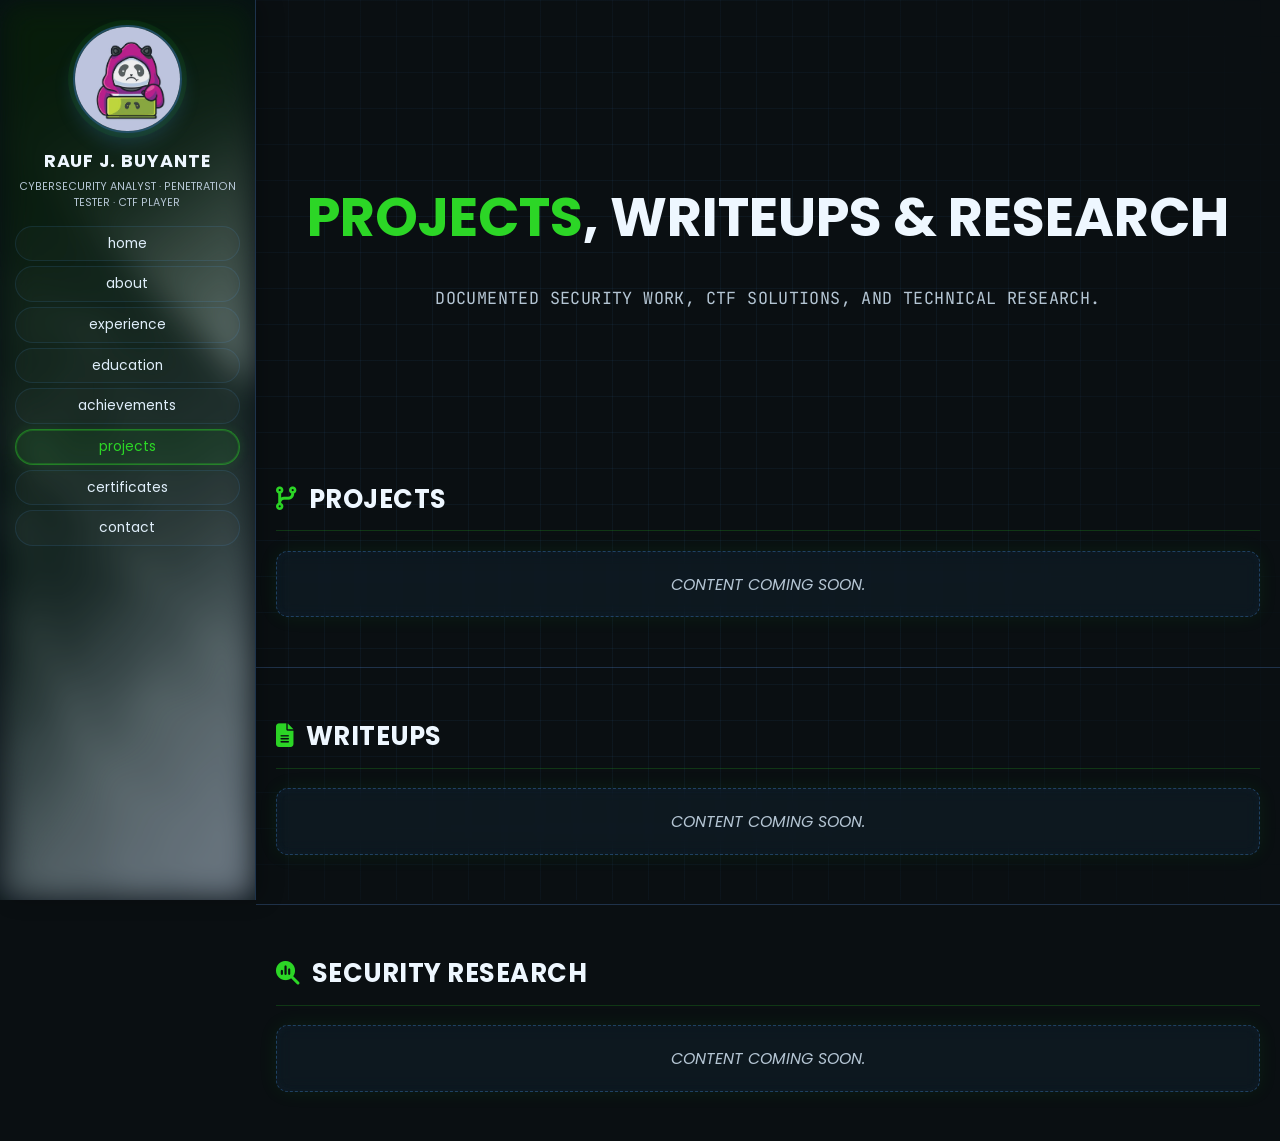
==== projects.html @ e880f60f "Update portfolio 9" ====
<!DOCTYPE html>
<html lang="en">

<head>
    <meta charset="UTF-8">
    <meta http-equiv="X-UA-Compatible" content="IE=edge">
    <meta name="viewport" content="width=device-width, initial-scale=1.0">
    <title>Projects, Writeups & Security Research | Rauf J. Buyante</title>
    <link rel="icon" href="image/icon-browser.png" type="image/gif">
    <link rel="stylesheet" href="https://cdnjs.cloudflare.com/ajax/libs/font-awesome/6.5.2/css/all.min.css">
    <link rel="stylesheet" href="css/style.css">
</head>

<body class="projects-page-body">
    <header class="header">
        <div class="blurred-image"></div>
        <div class="user">
            <img src="assets/profile/profile.png" alt="Rauf J. Buyante profile photo">
            <h3>RAUF J. BUYANTE</h3>
            <p>Cybersecurity Analyst · Penetration Tester · CTF PLAYER</p>
        </div>

        <nav class="navbar">
            <a href="index.html">home</a>
            <a href="index.html#about">about</a>
            <a href="index.html#experience">experience</a>
            <a href="index.html#education">education</a>
            <a href="index.html#achievements">achievements</a>
            <a href="projects.html" class="active">projects</a>
            <a href="index.html#certificates">certificates</a>
            <a href="index.html#contact">contact</a>
        </nav>
    </header>

    <div id="menu-btn" class="fas fa-bars"></div>

    <section class="projects-hero">
        <h1 class="heading"><span>projects</span>, writeups & research</h1>
        <p class="projects-hero__sub">
            Documented security work, CTF solutions, and technical research.
        </p>
    </section>

    <section class="projects-section" id="projects">
        <h2 class="projects-section__title"><i class="fa-solid fa-code-branch"></i> Projects</h2>
        <p class="projects-section__empty">Content coming soon.</p>
    </section>

    <section class="projects-section" id="writeups">
        <h2 class="projects-section__title"><i class="fa-solid fa-file-lines"></i> Writeups</h2>
        <p class="projects-section__empty">Content coming soon.</p>
    </section>

    <section class="projects-section" id="security-research">
        <h2 class="projects-section__title"><i class="fa-solid fa-magnifying-glass-chart"></i> Security Research</h2>
        <p class="projects-section__empty">Content coming soon.</p>
    </section>

    <script src="js/typed.js/typed.min.js"></script>
    <script src="js/script.js"></script>
</body>

</html>
---- css/style.css ----
@import url("https://fonts.googleapis.com/css2?family=JetBrains+Mono:wght@400;500;600;700&family=Poppins:wght@400;500;600;700&display=swap");

:root {
  --green: #2cd626;
  --green-soft: rgba(44, 214, 38, 0.17);
  --blue: #4ea5ff;
  --black: #eef7ff;
  --bg-color: #071016;
  --panel: rgba(14, 22, 30, 0.88);
  --panel-strong: rgba(10, 16, 22, 0.96);
  --light-color: #b4c5d3;
  --border: 0.1rem solid rgba(102, 162, 255, 0.24);
  --box-shadow: 0 1.5rem 3rem rgba(5, 11, 16, 0.45);
  --box-shadow-inset: inset 0 0 0 1px rgba(78, 165, 255, 0.18);
}

* {
  font-family: "Poppins", sans-serif;
  margin: 0;
  padding: 0;
  box-sizing: border-box;
  text-decoration: none;
  text-transform: uppercase;
  transition: 0.2s linear;
}

.loader {
  position: fixed;
  top: 0;
  left: 0;
  width: 100%;
  height: 100%;
  background: var(--bg-color);
  display: flex;
  align-items: center;
  justify-content: center;
  z-index: 9999;
  opacity: 1;
  transition: opacity 0.5s ease;
}

.loader.fadeOut {
  opacity: 0;
  visibility: hidden;
  transition: opacity 0.5s ease, visibility 0.5s ease;
}

html {
  font-size: 61.5%;
  overflow-x: hidden;
  scroll-behavior: smooth;
}

body {
  background:
    radial-gradient(circle at top left, rgba(78, 165, 255, 0.18), transparent 30%),
    radial-gradient(circle at bottom right, rgba(44, 214, 38, 0.14), transparent 28%),
    var(--bg-color);
  padding-left: 26rem;
  color: var(--black);
}

body::before {
  content: "";
  position: fixed;
  inset: 0;
  background-image: linear-gradient(rgba(78, 165, 255, 0.06) 1px, transparent 1px), linear-gradient(90deg, rgba(78, 165, 255, 0.06) 1px, transparent 1px);
  background-size: 36px 36px;
  mask-image: radial-gradient(circle at center, black 40%, transparent 100%);
  pointer-events: none;
  z-index: 0;
}

.blurred-image {
  position: absolute;
  inset: 0;
  background: linear-gradient(135deg, rgba(44, 214, 38, 0.12), rgba(78, 165, 255, 0.12)), url("../image/BG.png") no-repeat center center/cover;
  filter: blur(16px) saturate(1.2);
  z-index: -1;
  opacity: 0.8;
}

body.active {
  background: #0a0f12;
}

body.active {
  --black: #fff;
  --light-color: #ddd;
  --bg-color: #0e0e0e;
  --border: 0.1rem solid rgba(0, 0, 0, 0.4);
  --box-shadow: 0.4rem 0.4rem 1rem #111, -0.4rem -0.4rem 1rem #333;
  --box-shadow-inset: 0.4rem 0.4rem 1rem #111 inset,
    -0.4rem -0.4rem 1rem #333 inset;
}

section {
  min-height: 100vh;
  padding: 2rem;
}

section.education {
  min-height: auto;
}
.main {
  background-attachment: fixed;
  position: absolute;
  top: 0;
  left: 0;
  width: 100%;
  height: 100%;
  background: url("../image/BG.png") no-repeat center center/cover;
  filter: blur(50px);
  z-index: -1;
}

.blog-section h2,
.blog-section p,
.blog-section .btn {
  color: var(--black);
}

body.active .blog-section h2,
body.active .blog-section p,
body.active .blog-section .btn {
  color: var(--light-color);
}

.btn {
  margin-top: 1rem;
  display: inline-block;
  padding: 1.2rem 2.6rem;
  border-radius: 999px;
  font-size: 1.5rem;
  font-weight: 600;
  letter-spacing: 0.05rem;
  cursor: pointer;
  background: linear-gradient(135deg, rgba(44, 214, 38, 0.12), rgba(78, 165, 255, 0.12));
  color: #f1f8ff;
  box-shadow: 0 0 0 1px rgba(78, 165, 255, 0.2), 0 1rem 2rem rgba(44, 214, 38, 0.12);
  border: 1px solid rgba(78, 165, 255, 0.18);
  transition: all 0.25s ease;
}

.btn:hover {
  box-shadow: 0 0 0 1px rgba(44, 214, 38, 0.4), 0 0 2.2rem rgba(44, 214, 38, 0.22);
  color: var(--green);
  transform: translateY(-0.2rem);
}

.heading {
  text-align: center;
  font-size: 5.5rem;
  color: var(--black);
  text-transform: uppercase;
  padding-bottom: 2rem;
}

.heading span {
  color: var(--green);
  text-transform: uppercase;
}

.header {
  position: fixed;
  top: 0;
  left: 0;
  z-index: 999;
  width: 26rem;
  border-right: var(--border);
  height: 100%;
  padding: 1.5rem 1.5rem;
  text-align: center;
  overflow-y: auto;
  overflow-x: hidden;
  background: rgba(7, 16, 22, 0.9);
  backdrop-filter: blur(18px);
  box-shadow: 0.8rem 0 2rem rgba(0, 0, 0, 0.2);
  scrollbar-width: thin;
  scrollbar-color: rgba(44, 214, 38, 0.3) transparent;
}

.header::-webkit-scrollbar {
  width: 0.4rem;
}

.header::-webkit-scrollbar-track {
  background: transparent;
}

.header::-webkit-scrollbar-thumb {
  background: rgba(44, 214, 38, 0.3);
  border-radius: 1rem;
}

.header .user {
  padding-top: 0.5rem;
}

.header .user img {
  margin: 0.5rem 0 1rem;
  border: 0.3rem solid rgba(78, 165, 255, 0.35);
  border-radius: 50%;
  height: 11rem;
  width: 11rem;
  object-fit: cover;
  box-shadow: 0 0 0 0.5rem rgba(44, 214, 38, 0.08), 0 1rem 2rem rgba(78, 165, 255, 0.18);
}

.header .user h3 {
  color: #eef7ff;
  font-size: 1.8rem;
  letter-spacing: 0.1rem;
}

.header .user p {
  color: var(--light-color);
  font-size: 1.1rem;
  line-height: 1.5;
  margin-top: 0.5rem;
}

.header .navbar {
  padding-top: 1rem;
}

.header .navbar a {
  display: block;
  margin: 0.5rem 0;
  padding: 0.7rem 1rem;
  border-radius: 999px;
  font-size: 1.4rem;
  color: #dfeefa;
  background: rgba(255, 255, 255, 0.02);
  border: 1px solid rgba(78, 165, 255, 0.12);
  transition: all 0.25s ease;
  cursor: pointer;
}

.header .navbar a:hover {
  color: var(--green);
  border-color: rgba(44, 214, 38, 0.35);
  transform: translateX(0.3rem);
  box-shadow: inset 0 0 0 1px rgba(44, 214, 38, 0.2);
}

.header .navbar a.active {
  color: var(--green);
  border-color: rgba(44, 214, 38, 0.45);
  background: rgba(44, 214, 38, 0.08);
  box-shadow: inset 0 0 0 1px rgba(44, 214, 38, 0.25), 0 0 1.2rem rgba(44, 214, 38, 0.12);
}

#menu-btn {
  position: fixed;
  top: 1.5rem;
  left: 2rem;
  z-index: 1000;
  height: 5rem;
  width: 5rem;
  line-height: 5rem;
  border-radius: 50%;
  font-size: 2rem;
  cursor: pointer;
  box-shadow: var(--box-shadow);
  text-align: center;
  color: var(--black);
  background: var(--bg-color);
  display: none;
}

#menu-btn:hover {
  color: var(--green);
  box-shadow: var(--box-shadow-inset);
}

#theme-toggler {
  position: fixed;
  top: 1.5rem;
  right: 2rem;
  z-index: 1000;
  height: 5rem;
  width: 5rem;
  line-height: 5rem;
  border-radius: 50%;
  font-size: 2rem;
  cursor: pointer;
  box-shadow: 0 0 0 1px rgba(78, 165, 255, 0.18), var(--box-shadow);
  text-align: center;
  color: #edf7ff;
  background: rgba(8, 17, 22, 0.82);
  backdrop-filter: blur(12px);
}

#theme-toggler:hover {
  color: var(--green);
  box-shadow: 0 0 0 1px rgba(44, 214, 38, 0.35), 0 0 2rem rgba(44, 214, 38, 0.2);
}

.blog-section .box-container {
  display: grid;
  grid-template-columns: repeat(
    auto-fit,
    minmax(22rem, 1fr)
  ); /* Smaller width */
  gap: 1.5rem;
  margin-top: 2rem;
  justify-content: center;
}

.blog-section .box {
  padding: 1.5rem;
  border-radius: 0.5rem;
  box-shadow: var(--box-shadow);
  text-align: center;
  background: var(--bg-color);
  transition: transform 0.3s ease-in-out;
  min-height: 250px; /* Reduce card height */
  max-width: 22rem; /* Reduce card width */
  margin: auto;
}

.blog-section .box:hover {
  transform: scale(1.05);
}

.blog-section .box i {
  font-size: 3rem; /* Adjust icon size */
  color: var(--green);
  margin-bottom: 1rem;
}

.blog-section .box h3 {
  font-size: 1.6rem; /* Adjust title size */
  color: var(--black);
  margin-bottom: 0.8rem;
}

.blog-section .box p {
  font-size: 1.2rem; /* Adjust text size */
  color: var(--light-color);
  line-height: 1.5;
}

.blog-section .box a {
  display: inline-block;
  margin-top: 1rem;
  padding: 0.5rem 1rem;
  background: var(--green);
  color: var(--black);
  border-radius: 0.5rem;
  font-size: 1.4rem;
  text-decoration: none;
}

.blog-section .box a:hover {
  background: var(--black);
  color: var(--green);
}

/* Add these styles to your existing CSS */
.services .box-container .box {
  min-height: 350px; /* Fixed card height */
  display: flex;
  flex-direction: column;
  justify-content: space-between; /* Even spacing */
}

.services .box-container .box i {
  font-size: 5rem; /* Increase icon size */
  margin-bottom: 2rem; /* Add spacing below icons */
}

.services .box-container .box h3 {
  font-size: 2.4rem; /* Standardize heading size */
  margin-bottom: 1.5rem;
  color: #f0f8ff;
}

.services .box-container .box p {
  font-size: 1.6rem; /* Standardize text size */
  line-height: 1.6;
  flex-grow: 1; /* Ensure text fills available space */
  color: #d0dce6;
}

.home {
  display: flex;
  flex-flow: column;
  align-items: center;
  justify-content: center;
  text-align: center;
  position: relative;
  z-index: 1;
}

.home .content {
  position: relative;
  z-index: 1;
  max-width: 90rem;
}

.home .content h3 {
  margin: 0;
  font-size: clamp(3.5rem, 5vw, 7rem);
  line-height: 0.95;
  letter-spacing: 0.08rem;
  text-transform: uppercase;
  color: #f0f8ff;
  text-shadow: 0 0 18px rgba(78, 165, 255, 0.16), 0 0 28px rgba(44, 214, 38, 0.12);
}

.home .content h3 span {
  color: var(--green);
}

.home .content p.typed {
  margin-top: 1.6rem;
  font-size: clamp(1.7rem, 2vw, 2.4rem);
  color: var(--blue);
  letter-spacing: 0.08rem;
  min-height: 3.2rem;
  font-weight: 500;
}


.home .content .cta-row {
  display: flex;
  flex-wrap: wrap;
  justify-content: center;
  gap: 1.5rem;
  margin-top: 2.6rem;
}

.home .share {
  position: relative;
  top: 6rem;
  border-radius: 1.2rem;
  box-shadow: 0 0 0 1px rgba(78, 165, 255, 0.12), var(--box-shadow);
  padding: 1.2rem 1.4rem;
  background: rgba(8, 17, 22, 0.7);
  backdrop-filter: blur(12px);
}

.home .share a {
  height: 5rem;
  width: 5rem;
  line-height: 5rem;
  box-shadow: inset 0 0 0 1px rgba(78, 165, 255, 0.12);
  margin: 0.5rem;
  font-size: 2rem;
  color: #edf7ff;
  border-radius: 1rem;
  background: rgba(255, 255, 255, 0.02);
  transition: all 0.25s ease;
}

.home .share a:hover {
  box-shadow: inset 0 0 0 1px rgba(44, 214, 38, 0.32), 0 0 1.5rem rgba(44, 214, 38, 0.2);
  color: var(--green);
  transform: translateY(-0.2rem);
}

.head {
  flex-flow: column;
  align-items: center;
  justify-content: center;
  font-size: 3rem;
  color: var(--black);
  line-height: 1.1;
}

.about .content p {
  font-size: 1.7rem;
  color: var(--light-color);
  padding: 0.5rem 0;
}
.about .row {
  display: flex;
  align-items: center;
  flex-wrap: wrap-reverse;
  gap: 2rem;
}

.about .row .box-container {
  flex: 1 1 40rem;
  display: flex;
  gap: 2rem;
  flex-wrap: wrap;
  padding: 5rem;
}

.about .row .box-container .box {
  flex: 1 1 16rem;
  text-align: center;
  padding: 2rem 1.5rem;
  border-radius: 1.2rem;
  background: rgba(78, 165, 255, 0.06);
  border: 1px solid rgba(44, 214, 38, 0.16);
  box-shadow: 0 0 2rem rgba(44, 214, 38, 0.08), inset 0 0 1rem rgba(78, 165, 255, 0.04);
  backdrop-filter: blur(8px);
  transition: all 0.3s ease;
  display: flex;
  flex-direction: column;
  align-items: center;
  justify-content: center;
}

.about .row .box-container .box:hover {
  transform: translateY(-0.5rem);
  border-color: rgba(44, 214, 38, 0.32);
  box-shadow: 0 0 3rem rgba(44, 214, 38, 0.18), inset 0 0 1.2rem rgba(78, 165, 255, 0.08);
}

.about .row .box-container .box .icon {
  font-size: 2.8rem;
  margin-bottom: 1rem;
  display: block;
}

.about .row .box-container .box h3 {
  font-size: 4.2rem;
  color: var(--green);
  line-height: 1.1;
  margin-bottom: 0.6rem;
}

.about .row .box-container .box p {
  font-size: 1.4rem;
  color: #a8b8c8;
  padding: 0;
  font-weight: 400;
}

.about .row .content {
  flex: 1 1 40rem;
}

.about .row .content h3 {
  font-size: 3.3rem;
  color: var(--black);
  line-height: 1.8;
}

.about .row .content h3 span {
  color: var(--green);
}

.about .row .content p {
  font-size: 1.7rem;
  color: var(--light-color);
  line-height: 1.5;
  padding: 1rem 0;
}

.about .row:nth-child(3) {
  padding-top: 10rem;
}

.about .row .progress {
  flex: 1 1 40rem;
}

.about .row .progress h3 {
  color: var(--black);
  font-weight: normal;
  font-size: 2rem;
  display: flex;
  align-items: center;
  justify-content: space-between;
}

.about .row .progress .bar {
  box-shadow: var(--box-shadow);
  border-radius: 5rem;
  height: 2rem;
  padding: 0.5rem;
  margin: 1rem 0;
}

.about .row .progress .bar span {
  display: block;
  height: 100%;
  background: var(--green);
  border-radius: 5rem;
}

.about .row .progress .bar-1-1 span {
  width: 90%;
}

.about .row .progress .bar-1-2 span {
  width: 80%;
}

.about .row .progress .bar-1-3 span {
  width: 75%;
}

.about .row .progress .bar-2-1 span {
  width: 95%;
}

.about .row .progress .bar-2-2 span {
  width: 80%;
}

.about .row .progress .bar-2-3 span {
  width: 70%;
}

.about .box-container {
  display: grid;
  grid-template-columns: repeat(auto-fit, minmax(27rem, 1fr));
  gap: 2rem;
}

.about .box-container .boxes {
  height: 25rem;
  border-radius: 0.5rem;
  overflow: hidden;
  box-shadow: var(--box-shadow);
  position: relative;
  border: 1rem solid transparent;
  padding-top: 56px;
}

.about .box-container .boxes img {
  height: 100%;
  width: 100%;
  object-fit: cover;
}

.about .box-container .boxes .content {
  position: absolute;
  top: 0;
  left: 0;
  height: 100%;
  width: 100%;
  background: black;
  opacity: 0.7;
  display: grid;
  text-decoration-color: #ddd;
  place-items: center;
  transform: scale(0);
}

.about .box-container .boxes:hover .content {
  transform: scale(1);
}

.about .box-container .boxes .content h3 {
  font-size: 2.5rem;
  color: var(--black);
  text-transform: uppercase;
  transform: translateY(-5rem);
  opacity: 0;
  transition-delay: 0.3s;
}

.about .box-container .boxes:hover .content h3 {
  transform: translateY(0rem);
  opacity: 1;
}

.services {
  min-height: auto;
  padding-top: 2rem;
  padding-bottom: 4rem;
}

.services .box-container {
  display: grid;
  grid-template-columns: repeat(auto-fit, minmax(27rem, 1fr));
  gap: 2rem;
}

.services .box-container .box {
  padding: 2rem;
  border-radius: 1.2rem;
  background: rgba(78, 165, 255, 0.06);
  border: 1px solid rgba(44, 214, 38, 0.16);
  box-shadow: 0 0 2rem rgba(44, 214, 38, 0.08), inset 0 0 1rem rgba(78, 165, 255, 0.04);
  backdrop-filter: blur(8px);
  position: relative;
  z-index: 0;
  overflow: hidden;
  transition: all 0.3s ease;
}

.services .box-container .box:hover {
  transform: translateY(-0.4rem);
  border-color: rgba(44, 214, 38, 0.32);
  box-shadow: 0 0 3rem rgba(44, 214, 38, 0.18), inset 0 0 1.2rem rgba(78, 165, 255, 0.08);
}

.services .box-container .box i {
  font-size: 4rem;
  padding-bottom: 5rem;
  color: #fff;
}

.services .box-container .box h3 {
  font-size: 2.2rem;
  padding-bottom: 1rem;
  color: #f0f8ff;
}

.services .box-container .box p {
  font-size: 1.5rem;
  line-height: 1.8;
  color: #d0dce6;
}

.services .box-container .box::before {
  content: "";
  position: absolute;
  top: 0;
  left: 0;
  height: 100%;
  width: 100%;
  background: var(--green);
  z-index: -1;
  clip-path: circle(9rem at 5% 0%);
  transition: 0.3s linear;
}

.services .box-container .box:hover::before {
  clip-path: circle(100%);
}

.services .box-container .box:hover > * {
  color: #ffffff;
}

.achievements {
  min-height: auto;
  padding-top: 2rem;
  padding-bottom: 4rem;
}

.achievements .box-container {
  display: grid;
  grid-template-columns: repeat(auto-fit, minmax(28rem, 1fr));
  gap: 2rem;
  align-items: stretch;
}

.achievements .box {
  position: relative;
  display: flex;
  flex-direction: column;
  justify-content: flex-start;
  min-height: 26rem;
  padding: 3rem 2rem 2.5rem;
  border-radius: 1.5rem;
  background: linear-gradient(180deg, rgba(78, 165, 255, 0.08), rgba(44, 214, 38, 0.06));
  box-shadow: 0 0 2rem rgba(44, 214, 38, 0.12), inset 0 0 1.5rem rgba(78, 165, 255, 0.06);
  backdrop-filter: blur(10px);
  overflow: hidden;
  border: 1px solid rgba(44, 214, 38, 0.24);
  transition: transform 0.3s ease, box-shadow 0.3s ease, border-color 0.3s ease;
}

.achievements .box:hover {
  transform: translateY(-0.5rem);
  border-color: rgba(44, 214, 38, 0.4);
  box-shadow: 0 0 3.5rem rgba(44, 214, 38, 0.22), inset 0 0 1.8rem rgba(78, 165, 255, 0.1);
}

.achievements .box::before {
  content: "";
  position: absolute;
  left: 0;
  top: 0;
  width: 100%;
  height: 0.4rem;
  background: linear-gradient(90deg, var(--green), rgba(44, 214, 38, 0.15));
}

.achievements .box:hover {
  transform: translateY(-0.5rem);
  box-shadow: 0 1.2rem 3rem rgba(44, 214, 38, 0.08);
  border-color: rgba(44, 214, 38, 0.4);
}

.achievements .box i {
  display: inline-flex;
  align-items: center;
  justify-content: center;
  width: 6rem;
  height: 6rem;
  border-radius: 50%;
  background: rgba(44, 214, 38, 0.1);
  font-size: 2.8rem;
  color: var(--green);
  margin-bottom: 1.5rem;
}

.achievements .box h3 {
  font-size: 2.4rem;
  color: var(--black);
  margin-bottom: 1rem;
  line-height: 1.3;
}

.achievements .box p {
  font-size: 1.5rem;
  line-height: 1.8;
  color: var(--light-color);
  margin-top: auto;
}

body.active .achievements .box {
  background: linear-gradient(180deg, rgba(78, 165, 255, 0.08), rgba(44, 214, 38, 0.05));
  border-color: rgba(44, 214, 38, 0.32);
  box-shadow: 0 0 2.5rem rgba(44, 214, 38, 0.12), inset 0 0 1.5rem rgba(78, 165, 255, 0.06);
}

body.active .achievements .box:hover {
  border-color: rgba(44, 214, 38, 0.5);
  box-shadow: 0 0 3.5rem rgba(44, 214, 38, 0.22), inset 0 0 1.8rem rgba(78, 165, 255, 0.1);
}

body.active .achievements .box h3,
body.active .achievements .box p {
  color: #f3f3f3;
}

.portfolio .box-container {
  display: grid;
  grid-template-columns: repeat(auto-fit, minmax(32rem, 1fr));
  gap: 2.5rem;
}

.portfolio .box-container .box {
  height: 35rem;
  border-radius: 1.2rem;
  overflow: hidden;
  box-shadow: 0 0 2rem rgba(44, 214, 38, 0.1), inset 0 0 1rem rgba(78, 165, 255, 0.04);
  position: relative;
  border: 1px solid rgba(44, 214, 38, 0.2);
  backdrop-filter: blur(6px);
  background: rgba(8, 17, 22, 0.4);
  transition: all 0.3s ease;
}

.portfolio .box-container .box:hover {
  transform: translateY(-0.5rem);
  border-color: rgba(44, 214, 38, 0.4);
  box-shadow: 0 0 3.5rem rgba(44, 214, 38, 0.2), inset 0 0 1.5rem rgba(78, 165, 255, 0.08);
}

.portfolio .box-container .box img {
  height: 100%;
  width: 100%;
  object-fit: cover;
}

.portfolio .box-container .box .content {
  position: absolute;
  top: 0;
  left: 0;
  height: 100%;
  width: 100%;
  background: rgba(0, 0, 0, 0.7);
  display: grid;
  place-items: center;
  transform: scale(0);
  transition: transform 0.3s ease;
  pointer-events: none;
}

.portfolio .box-container .box:hover .content {
  transform: scale(1);
}

.portfolio .box-container .box .content h3 {
  font-size: 2.4rem;
  color: #f0f8ff;
  text-transform: uppercase;
  transform: translateY(-5rem);
  opacity: 0;
  transition: all 0.3s ease;
  text-align: center;
  padding: 1rem;
}

.portfolio .box-container .box:hover .content h3 {
  transform: translateY(0rem);
  opacity: 1;
}

.contact form {
  margin: 1rem auto;
  max-width: 70rem;
  border-radius: 0.5rem;
  box-shadow: var(--box-shadow);
  padding: 2rem;
}

.contact-details {
  max-width: 70rem;
  margin: 0 auto 2rem;
  padding: 2rem;
  border-radius: 1.2rem;
  background: rgba(78, 165, 255, 0.06);
  border: 1px solid rgba(44, 214, 38, 0.16);
  box-shadow: 0 0 2rem rgba(44, 214, 38, 0.08), inset 0 0 1rem rgba(78, 165, 255, 0.04);
  backdrop-filter: blur(8px);
  transition: all 0.3s ease;
}

.contact-details:hover {
  border-color: rgba(44, 214, 38, 0.32);
  box-shadow: 0 0 3rem rgba(44, 214, 38, 0.15), inset 0 0 1.2rem rgba(78, 165, 255, 0.08);
}

.contact-details p {
  font-size: 1.6rem;
  color: var(--light-color);
  margin: 0.8rem 0;
  line-height: 1.7;
}

.contact-details a {
  color: var(--green);
}

.contact form .box {
  padding: 1rem 1.5rem;
  width: 100%;
  background: none;
  color: var(--black);
  font-size: 1.6rem;
  text-transform: none;
  margin: 0.7rem 0;
  box-shadow: var(--box-shadow);
  border-radius: 0.5rem;
}

.contact form textarea {
  height: 20rem;
  resize: none;
}

.contact form .box:focus {
  box-shadow: var(--box-shadow-inset);
}

.credits {
  font-size: 2rem;
  text-align: center;
  padding: 2.5rem 1rem;
  margin-top: 1rem;
  border-top: var(--border);
  color: var(--black);
}

.credits span {
  color: var(--green);
}

/* media queries  */

@media (max-width: 991px) {
  html {
    font-size: 55%;
  }

  body {
    padding-left: 0;
  }

  .header {
    left: -110%;
    width: 28rem;
  }

  .header.active {
    left: 0%;
    transition: 0.4s linear;
  }

  #menu-btn {
    display: initial;
  }
}

@media (max-width: 450px) {
  html {
    font-size: 50%;
  }

  .header {
    width: 100%;
    border-right: 0;
  }

  .header .user img {
    height: 10rem;
    width: 10rem;
  }

  .header .navbar a {
    font-size: 1.5rem;
    padding: 0.8rem 1rem;
  }
}

.experience,
.education {
  display: flex;
  flex-direction: column;
  gap: 2rem;
  margin-top: 3rem;
}

.experience__item,
.education__item {
  width: 100%;
  margin-bottom: 2rem;
  padding: 2.5rem 2rem;
  border-radius: 1.2rem;
  background: rgba(78, 165, 255, 0.06);
  border: 1px solid rgba(44, 214, 38, 0.16);
  box-shadow: 0 0 2rem rgba(44, 214, 38, 0.08), inset 0 0 1rem rgba(78, 165, 255, 0.04);
  backdrop-filter: blur(8px);
  transition: all 0.3s ease;
}

.experience__item:hover,
.education__item:hover {
  transform: translateY(-0.3rem);
  border-color: rgba(44, 214, 38, 0.32);
  box-shadow: 0 0 3rem rgba(44, 214, 38, 0.15), inset 0 0 1.2rem rgba(78, 165, 255, 0.08);
}

.experience__item h3,
.education__item h3 {
  font-size: 2.6rem;
  color: var(--black);
  margin-bottom: 1rem;
}

.experience__item .experience__dates,
.education__item .education__dates {
  display: flex;
  flex-wrap: wrap;
  gap: 1rem;
  font-size: 1.4rem;
  color: var(--green);
  margin-bottom: 1rem;
}

.experience__item p,
.education__item p,
.experience__item li {
  font-size: 1.6rem;
  line-height: 1.7;
  color: var(--light-color);
}

.experience__item ul {
  margin: 1rem 0 0 2rem;
}

body.active .experience__item h3,
body.active .education__item h3,
body.active .experience__item p,
body.active .education__item p,
body.active .experience__item li,
body.active .contact-details p,
body.active .contact-details a,
body.active .home .content .location {
  color: #f3f3f3;
}

h3.experience__company {
  margin-top: 0;
}
.experience__title {
  font-size: 5rem;
  color: var(--green); /* Change experience title color to green */
  text-transform: uppercase; /* Make experience title uppercase */
  margin-bottom: 2rem; /* Add space after the experience heading */
  text-align: center; /* Center align the experience title */
}

.experience__company {
  font-size: 3rem;
  color: var(--black);
}

.experience__dates {
  font-size: 1.6rem;
  color: var(--light-color);
}

.experience__dates span {
  margin-right: 2rem;
}

.experience__item p {
  font-size: 1.8rem;
  color: var(--light-color);
  margin-bottom: 1rem;
}

.experience__links {
  margin-bottom: 1rem;
}

.experience__link a {
  color: var(--green);
  font-size: 2rem; /* Increase font size of links */
}

.experience__link a:hover {
  color: var(--black);
}

.experience__link {
  margin-bottom: 1rem;
}

.education {
  margin-top: 3rem; /* Add space after the experience section */
}

.education__title {
  font-size: 5rem;
  color: var(--green); /* Change education title color to green */
  text-transform: uppercase; /* Make education title uppercase */
  margin-bottom: 4rem; /* Add space after the education heading */
  text-align: center; /* Center align the education title */
  line-height: 1.2;
}

.education__institution {
  font-size: 3rem;
  color: var(--black);
}

.education__dates {
  font-size: 1.6rem;
  color: var(--light-color);
  margin-bottom: 2rem; /* Add space after the education dates */
}

.education__dates span {
  margin-right: 2rem;
}

.education__item p {
  font-size: 1.8rem;
  color: var(--light-color);
}


/* FINAL OVERRIDES */
body,
button,
input,
textarea {
  font-family: "Poppins", sans-serif;
  text-transform: uppercase;
}

.home .content p.typed,
.experience__dates,
.education__dates,
.contact-details strong {
  font-family: "JetBrains Mono", monospace;
}

/* CONTACT INFO AND LINKS KEEP NORMAL CASING */
.contact-details,
.contact-details *,
a,
a * {
  text-transform: none;
}

/* ALWAYS DARK MODE */
html,
body {
  background: var(--bg-color);
  color: var(--black);
}

body.active {
  --black: #eef7ff;
  --light-color: #b4c5d3;
  --bg-color: #071016;
  --border: 0.1rem solid rgba(102, 162, 255, 0.24);
  --box-shadow: 0 1.5rem 3rem rgba(5, 11, 16, 0.45);
  --box-shadow-inset: inset 0 0 0 1px rgba(78, 165, 255, 0.18);
}

/* TRYHACKME STAT DESCRIPTION */
.about .row .box-container .box small {
  display: block;
  margin-top: 0.7rem;
  font-size: 1.05rem;
  line-height: 1.4;
  color: #8fa4b5;
  font-family: "JetBrains Mono", monospace;
  text-transform: uppercase;
}

/* THEME TOGGLE REMOVED / DISABLED */
#theme-toggler {
  display: none !important;
}

/* SEPARATE EXPERIENCE / EDUCATION */
.experience,
.education {
  min-height: auto;
  padding-top: 2rem;
  padding-bottom: 4rem;
}

.experience .heading,
.education .heading {
  margin-bottom: 2rem;
}

/* ===== LIGHTBOX / IMAGE ENLARGEMENT ===== */
.portfolio .box-container .box {
  cursor: zoom-in;
}

.lightbox {
  display: none;
  position: fixed;
  top: 0;
  left: 0;
  width: 100%;
  height: 100%;
  background: rgba(3, 8, 12, 0.94);
  backdrop-filter: blur(8px);
  z-index: 10000;
  align-items: center;
  justify-content: center;
  flex-direction: column;
  padding: 2rem;
}

.lightbox.show {
  display: flex;
  animation: lightboxFadeIn 0.25s ease;
}

@keyframes lightboxFadeIn {
  from { opacity: 0; }
  to { opacity: 1; }
}

.lightbox-content {
  max-width: 92vw;
  max-height: 85vh;
  width: auto;
  height: auto;
  object-fit: contain;
  border-radius: 0.8rem;
  box-shadow: 0 0 4rem rgba(44, 214, 38, 0.18), 0 0 0 1px rgba(78, 165, 255, 0.25);
  animation: lightboxZoomIn 0.3s ease;
}

@keyframes lightboxZoomIn {
  from { transform: scale(0.85); opacity: 0; }
  to { transform: scale(1); opacity: 1; }
}

.lightbox-caption {
  margin-top: 1.5rem;
  font-size: 1.6rem;
  color: #eef7ff;
  text-align: center;
  font-family: "JetBrains Mono", monospace;
  letter-spacing: 0.05rem;
}

.lightbox-close {
  position: absolute;
  top: 2rem;
  right: 3rem;
  font-size: 4.5rem;
  font-weight: 300;
  color: #eef7ff;
  cursor: pointer;
  line-height: 1;
  transition: color 0.25s ease, transform 0.25s ease;
  z-index: 10001;
}

.lightbox-close:hover {
  color: var(--green);
  transform: rotate(90deg);
}

.lightbox-prev,
.lightbox-next {
  position: absolute;
  top: 50%;
  transform: translateY(-50%);
  background: rgba(78, 165, 255, 0.12);
  border: 1px solid rgba(78, 165, 255, 0.3);
  color: #eef7ff;
  font-size: 2.6rem;
  width: 5.5rem;
  height: 5.5rem;
  border-radius: 50%;
  cursor: pointer;
  display: flex;
  align-items: center;
  justify-content: center;
  transition: all 0.25s ease;
  z-index: 10001;
}

.lightbox-prev {
  left: 2rem;
}

.lightbox-next {
  right: 2rem;
}

.lightbox-prev:hover,
.lightbox-next:hover {
  background: rgba(44, 214, 38, 0.2);
  border-color: rgba(44, 214, 38, 0.5);
  color: var(--green);
  box-shadow: 0 0 2rem rgba(44, 214, 38, 0.25);
}

@media (max-width: 450px) {
  .lightbox-prev,
  .lightbox-next {
    width: 4.5rem;
    height: 4.5rem;
    font-size: 2rem;
  }

  .lightbox-prev {
    left: 1rem;
  }

  .lightbox-next {
    right: 1rem;
  }

  .lightbox-close {
    top: 1.5rem;
    right: 2rem;
    font-size: 3.5rem;
  }
}

/* ===== PROJECTS PREVIEW (HOME PAGE) ===== */
.projects-preview {
  min-height: auto;
  padding: 5rem 2rem 6rem;
  text-align: center;
  position: relative;
  z-index: 1;
}

.projects-preview .heading {
  margin-bottom: 2rem;
}

.projects-preview__intro {
  max-width: 75rem;
  margin: 0 auto 3rem;
  font-size: 1.7rem;
  line-height: 1.8;
  color: var(--light-color);
}

.projects-preview__cta {
  display: flex;
  justify-content: center;
  margin-top: 2rem;
}

.projects-preview__cta .btn {
  font-size: 1.6rem;
  padding: 1.4rem 3rem;
}

/* ===== PROJECTS PAGE ===== */
.projects-page-body {
  padding-left: 26rem;
}

.projects-hero {
  min-height: 50vh;
  display: flex;
  flex-direction: column;
  align-items: center;
  justify-content: center;
  text-align: center;
  padding: 8rem 2rem 3rem;
  position: relative;
  z-index: 1;
}

.projects-hero .heading {
  font-size: clamp(3.2rem, 4.5vw, 5.5rem);
  line-height: 1.15;
  margin-bottom: 1.5rem;
}

.projects-hero__sub {
  font-size: 1.7rem;
  color: var(--light-color);
  max-width: 70rem;
  line-height: 1.8;
  font-family: "JetBrains Mono", monospace;
  letter-spacing: 0.04rem;
}

.projects-section {
  min-height: auto;
  padding: 3rem 2rem 5rem;
  position: relative;
  z-index: 1;
}

.projects-section + .projects-section {
  border-top: var(--border);
  padding-top: 5rem;
}

.projects-section__title {
  display: flex;
  align-items: center;
  gap: 1.2rem;
  font-size: 2.6rem;
  color: var(--black);
  text-transform: uppercase;
  letter-spacing: 0.05rem;
  margin-bottom: 2rem;
  padding-bottom: 1.2rem;
  border-bottom: 1px solid rgba(44, 214, 38, 0.2);
}

.projects-section__title i {
  color: var(--green);
  font-size: 2.4rem;
}

.projects-section__empty {
  font-size: 1.6rem;
  color: var(--light-color);
  font-style: italic;
  padding: 2rem;
  border-radius: 1.2rem;
  background: rgba(78, 165, 255, 0.06);
  border: 1px dashed rgba(78, 165, 255, 0.3);
  box-shadow: 0 0 2rem rgba(44, 214, 38, 0.08), inset 0 0 1rem rgba(78, 165, 255, 0.04);
  backdrop-filter: blur(8px);
  text-align: center;
}

/* ===== PROJECTS PAGE RESPONSIVE ===== */
@media (max-width: 991px) {
  .projects-page-body {
    padding-left: 0;
  }

  .projects-hero {
    padding-top: 8rem;
  }
}

@media (max-width: 450px) {
  .projects-section__title {
    font-size: 2.2rem;
    flex-wrap: wrap;
  }

  .projects-section__title i {
    font-size: 2rem;
  }

  .projects-hero__sub {
    font-size: 1.5rem;
  }
}
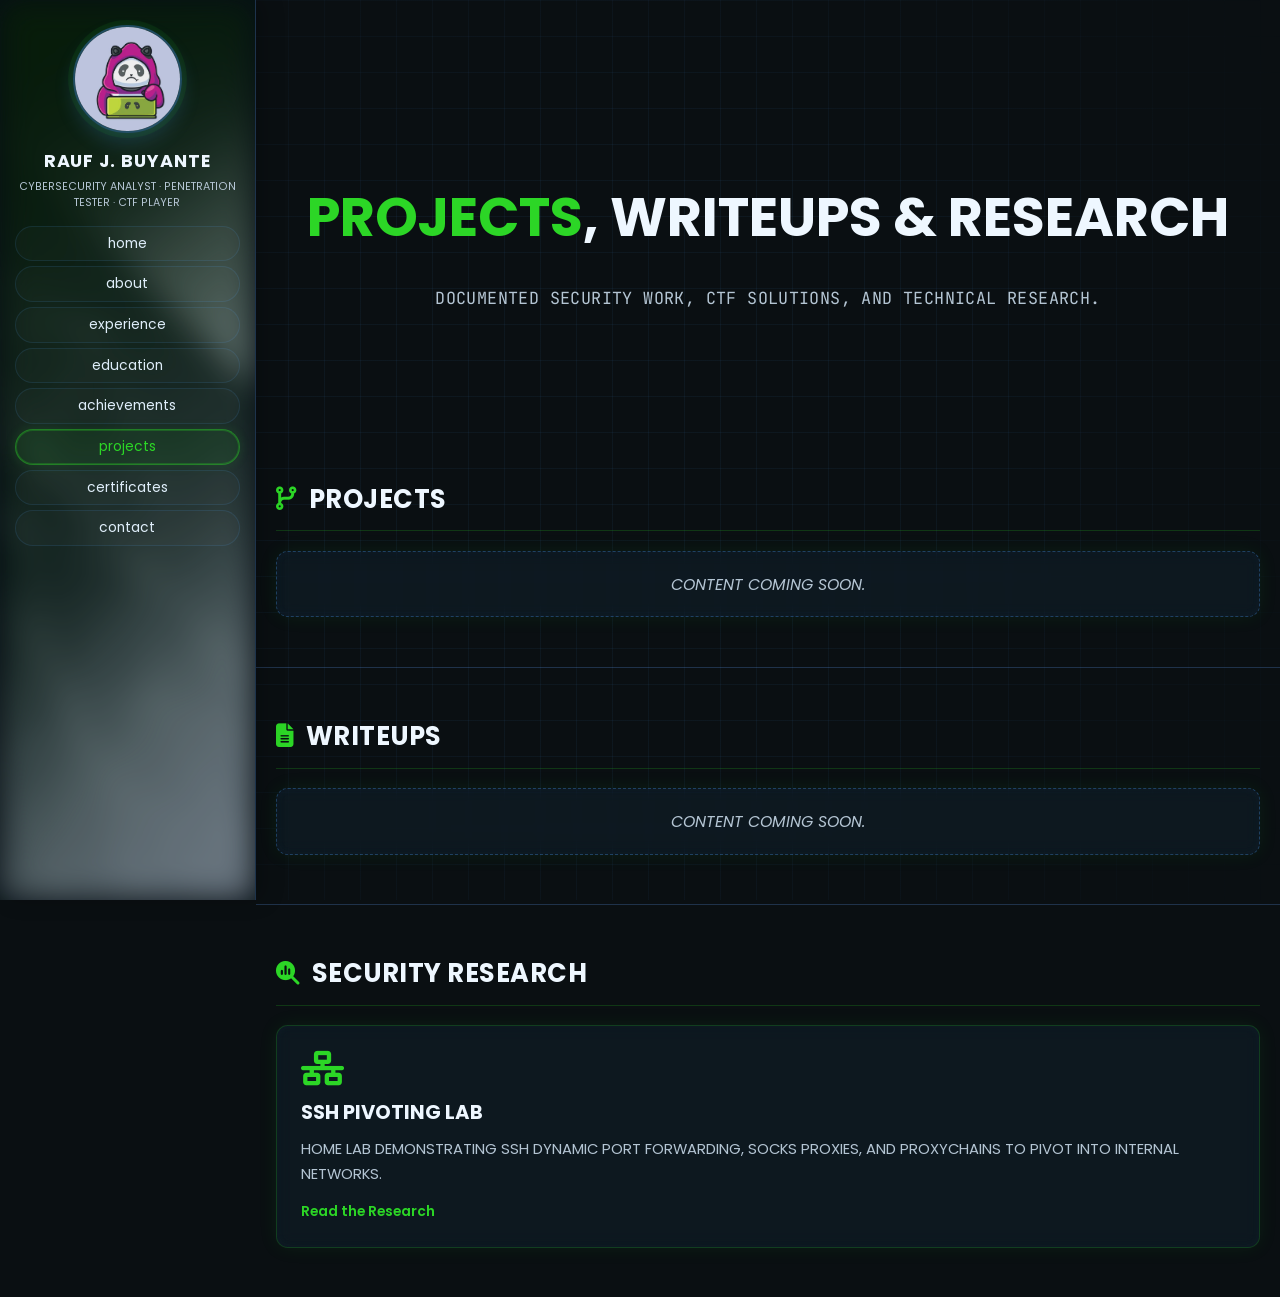
==== commit 96d7ae0f: "Update portfolio 10" ====
--- a/projects.html
+++ b/projects.html
@@ -53,7 +53,14 @@
 
     <section class="projects-section" id="security-research">
         <h2 class="projects-section__title"><i class="fa-solid fa-magnifying-glass-chart"></i> Security Research</h2>
-        <p class="projects-section__empty">Content coming soon.</p>
+        <div class="projects-research-grid">
+            <article class="projects-research-card">
+                <i class="fa-solid fa-network-wired"></i>
+                <h3>SSH Pivoting Lab</h3>
+                <p>Home lab demonstrating SSH dynamic port forwarding, SOCKS proxies, and ProxyChains to pivot into internal networks.</p>
+                <a href="research/ssh-pivoting-lab.html">Read the Research</a>
+            </article>
+        </div>
     </section>
 
     <script src="js/typed.js/typed.min.js"></script>
--- a/css/style.css
+++ b/css/style.css
@@ -1492,3 +1492,13 @@
     font-size: 1.5rem;
   }
 }
+
+/* RESEARCH CARD */
+.projects-research-grid { display: grid; grid-template-columns: repeat(auto-fit, minmax(32rem, 1fr)); gap: 2rem; }
+.projects-research-card { padding: 2.5rem; border-radius: 1.2rem; background: rgba(78,165,255,.06); border: 1px solid rgba(44,214,38,.2); box-shadow: 0 0 2rem rgba(44,214,38,.08), inset 0 0 1rem rgba(78,165,255,.04); backdrop-filter: blur(8px); transition: all .3s ease; }
+.projects-research-card:hover { transform: translateY(-.3rem); border-color: rgba(44,214,38,.4); box-shadow: 0 0 3rem rgba(44,214,38,.18); }
+.projects-research-card i { font-size: 3.5rem; color: var(--green); margin-bottom: 1.2rem; }
+.projects-research-card h3 { font-size: 2rem; color: var(--black); margin-bottom: 1rem; }
+.projects-research-card p { font-size: 1.5rem; line-height: 1.7; color: var(--light-color); margin-bottom: 1.5rem; }
+.projects-research-card a { display: inline-flex; align-items: center; gap: .7rem; font-size: 1.4rem; font-weight: 600; color: var(--green); text-decoration: none; text-transform: none; transition: gap .25s ease; }
+.projects-research-card a:hover { gap: 1rem; }
